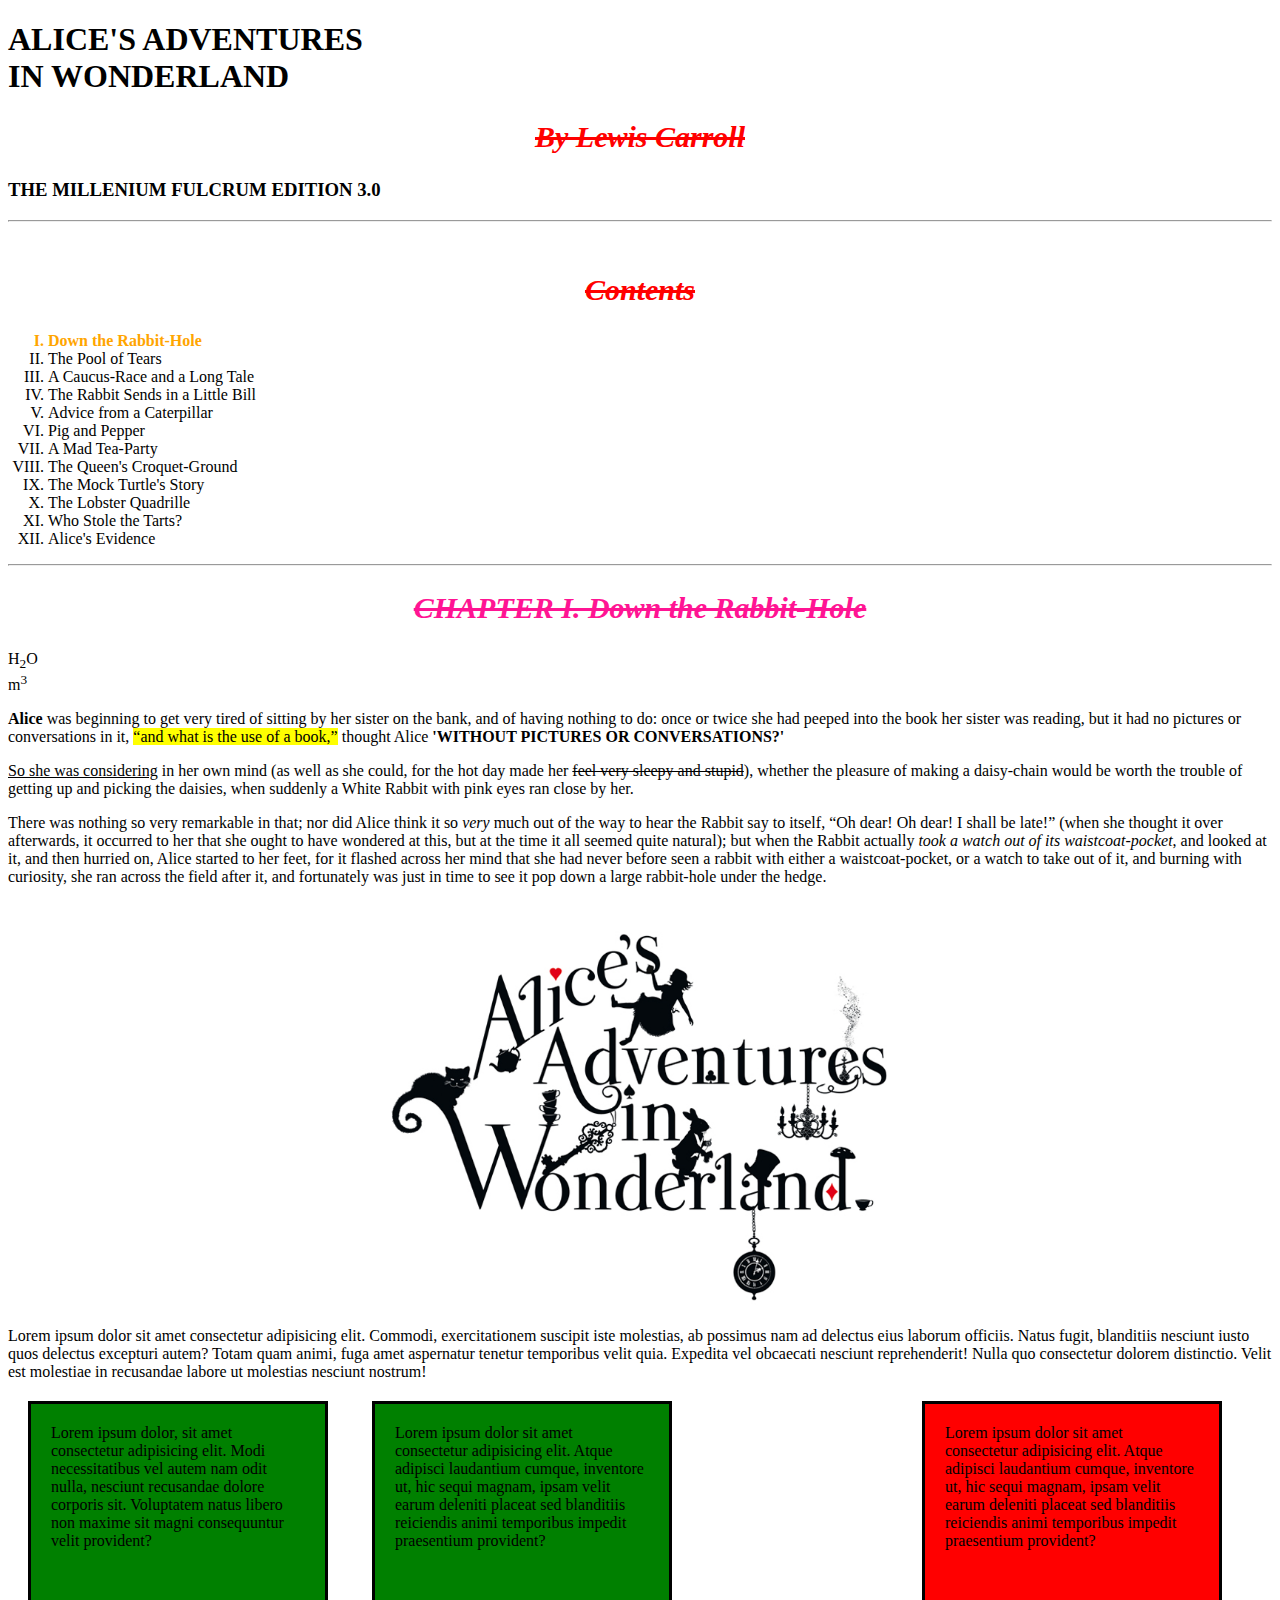
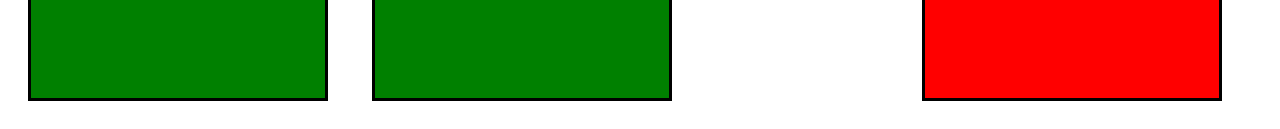
==== index.html @ c6f19186 "first commit" ====
<!DOCTYPE html>
<html lang="en">
<!-- Самый главный тег на странице -->

<head>
    <!-- Шапка нашей страницы: тут будет её основное описание -->
    <meta charset="UTF-8" />
    <!-- кодировка страницы, если не прописать, то мы увидим кракозяблы на странице (кирилица) -->
    <meta name="viewport" content="width=device-width, initial-scale=1.0" />
    <!-- чтобы страница красиво и правильно отображалась на мобильных устройствах -->
    <meta http-equiv="X-UA-Compatible" content="ie=edge" />
    <!-- Для совместимости с IE internet explorer -->
    <meta name="description" content="Это мой первый пример страницы" />
    <!-- Описание страницы -->
    <meta name="author" content="Карина" />
    <!-- Автор страницы -->
    <title>Hello</title>
    <!-- Заголовок страницы-->
    <link rel="stylesheet" href="css/style.css" />
</head>

<body>
    <!-- <style>
            body {
                background-color: khaki;
            }
        </style>
        так наш сайт будет работать медленно! поэтому подключаем css через
        <link /> -->

    <!-- <style>
            @import "css/style.css";
        </style>  так тоже css будет работать, но это не правильно! -->

    <h1>
        ALICE'S ADVENTURES <br />
        IN WONDERLAND
    </h1>
    <h2>By Lewis Carroll</h2>
    <h3>THE MILLENIUM FULCRUM EDITION 3.0</h3>
    <hr />
    <br />

    <h2>Contents</h2>

    <nav>
        <ol type="I">
            <!-- type определяеттип цифр/ у нас римская -->
            <!-- start="3" -->
            <li id="begin">Down the Rabbit-Hole</li>
            <li>The Pool of Tears</li>
            <li>A Caucus-Race and a Long Tale</li>
            <li>The Rabbit Sends in a Little Bill</li>
            <li>Advice from a Caterpillar</li>
            <li>Pig and Pepper</li>
            <li>A Mad Tea-Party</li>
            <li>The Queen's Croquet-Ground</li>
            <li>The Mock Turtle's Story</li>
            <li>The Lobster Quadrille</li>
            <li>Who Stole the Tarts?</li>
            <li>Alice's Evidence</li>
        </ol>
    </nav>

    <hr />
    <h2 class="chapter pink">CHAPTER I. Down the Rabbit-Hole</h2>

    H<sub>2</sub>O<br />
    m<sup>3</sup>

    <p>
        <b>Alice</b> was beginning to get very tired of sitting by her
        sister on the bank, and of having nothing to do: once or twice she
        had peeped into the book her sister was reading, but it had no
        pictures or conversations in it,
        <mark>“and what is the use of a book,”</mark> thought Alice
        <!-- <strong>'without pictures or conversations?'</strong> -->
        <span class="text">'without pictures or conversations?'</span>
    </p>

    <p>
        <u>So she was considering</u> in her own mind (as well as she could,
        for the hot day made her <s>feel very sleepy and stupid</s>),
        whether the pleasure of making a daisy-chain would be worth the
        trouble of getting up and picking the daisies, when suddenly a White
        Rabbit with pink eyes ran close by her.
    </p>

    <p>
        There was nothing <span>so very</span> remarkable in that; nor did
        Alice think it so <em>very</em> much out of the way to hear the
        Rabbit say to itself, “Oh dear! Oh dear! I shall be late!” (when she
        thought it over afterwards, it occurred to her that she ought to
        have wondered at this, but at the time it all seemed quite natural);
        but when the Rabbit actually
        <i>took a watch out of its waistcoat-pocket</i>, and looked at it,
        and then hurried on, Alice started to her feet, for it flashed
        across her mind that she had never before seen a rabbit with either
        a waistcoat-pocket, or a watch to take out of it, and burning with
        curiosity, she ran across the field after it, and fortunately was
        just in time to see it pop down a large rabbit-hole under the hedge.
    </p>

    <img src="img/Alice's Adventures in Wonderland.jpeg" alt="Alice" />

    Lorem ipsum dolor sit amet consectetur adipisicing elit. Commodi,
    exercitationem suscipit iste molestias, ab possimus nam ad delectus eius
    laborum officiis. Natus fugit, blanditiis nesciunt iusto quos delectus
    excepturi autem? Totam quam animi, fuga amet aspernatur tenetur
    temporibus velit quia. Expedita vel obcaecati nesciunt reprehenderit!
    Nulla quo consectetur dolorem distinctio. Velit est molestiae in
    recusandae labore ut molestias nesciunt nostrum!

    <div class="example">
        <div class="box">
            Lorem ipsum dolor, sit amet consectetur adipisicing elit. Modi
            necessitatibus vel autem nam odit nulla, nesciunt recusandae
            dolore corporis sit. Voluptatem natus libero non maxime sit
            magni consequuntur velit provident?
        </div>

        <div class="box">
            Lorem ipsum dolor sit amet consectetur adipisicing elit. Atque
            adipisci laudantium cumque, inventore ut, hic sequi magnam,
            ipsam velit earum deleniti placeat sed blanditiis reiciendis
            animi temporibus impedit praesentium provident?
        </div>

        <div class="box red">
            Lorem ipsum dolor sit amet consectetur adipisicing elit. Atque
            adipisci laudantium cumque, inventore ut, hic sequi magnam,
            ipsam velit earum deleniti placeat sed blanditiis reiciendis
            animi temporibus impedit praesentium provident?
        </div>
    </div>
</body>

</html>
---- css/style.css ----
/* @import "css/buttons.css"; */

* {
    box-sizing: border-box;
}
/* body {
    background-color: khaki;
} */

/* селектор {  здесь мы обращаемся в наш документ html, чтобы выбрать конкретно, что мы будем видоизменять
    свойство: значение;
    свойство: значение;
    свойство: значение;
} */

h2 {
    color: red;
    font-size: 30px;
    text-align: center; /* tac */
    font-style: italic;
    /* text-decoration: underline; */
    text-decoration: line-through;
    font-size: 30px;
}

.text {
    font-weight: 900;
    text-transform: uppercase;
}

.chapter {
    color: rgba(255, 20, 147, 1);
} /* последнее число отвечает за прозрачность цвета, и мы его можем контролировать 0.3 = 30% */

#begin {
    color: orange;
    font-weight: bold;
} /* селектор по уникальному идентификатору */

.box {
    /* display: inline; */
    /* position: absolute; */
    display: inline-block;
    vertical-align: top; /* выравнивание блоков по высшей точке, работает только при свойстве display: inline-block  */
    box-sizing: border-box;
    width: 300px;
    height: 300px;
    background-color: green;
    /* padding-left: 50px;
    padding-top: 20px; */
    /* padding: 20px 50px;  20px вертикальные отступы/ 50px горизонтальные отступы */
    /* padding: 20px 50px 40px 60px; наши заданные значения двигаются по часовой */
    padding: 20px;
    /* border-width: 3px;
    border-style: solid;
    border-color: black; */
    border: 3px solid black;
    margin: 20px;
    z-index: 3;
}

a {
    padding: 20px;
    margin: 20px;
    width: 500px;
}

img {
    display: block;
    margin: 0 auto; /* авто центр можно задать только по горизонтали */
    width: 500px;
    /* float: right; */
}

nav {
    /* position: static, relative, absolute, fixed, inherit; */
    position: inherit;
    right: 0px;
    top: 50px;
    /*  right: 130px;
    top: 150px;
    bottom, top, right, left: 150px; */
}

.red {
    position: absolute;
    right: 30px;
    background-color: red;
    z-index: 4;
}

.example {
    position: relative;
    /* background-color: grey;
    height: 700px; */
}
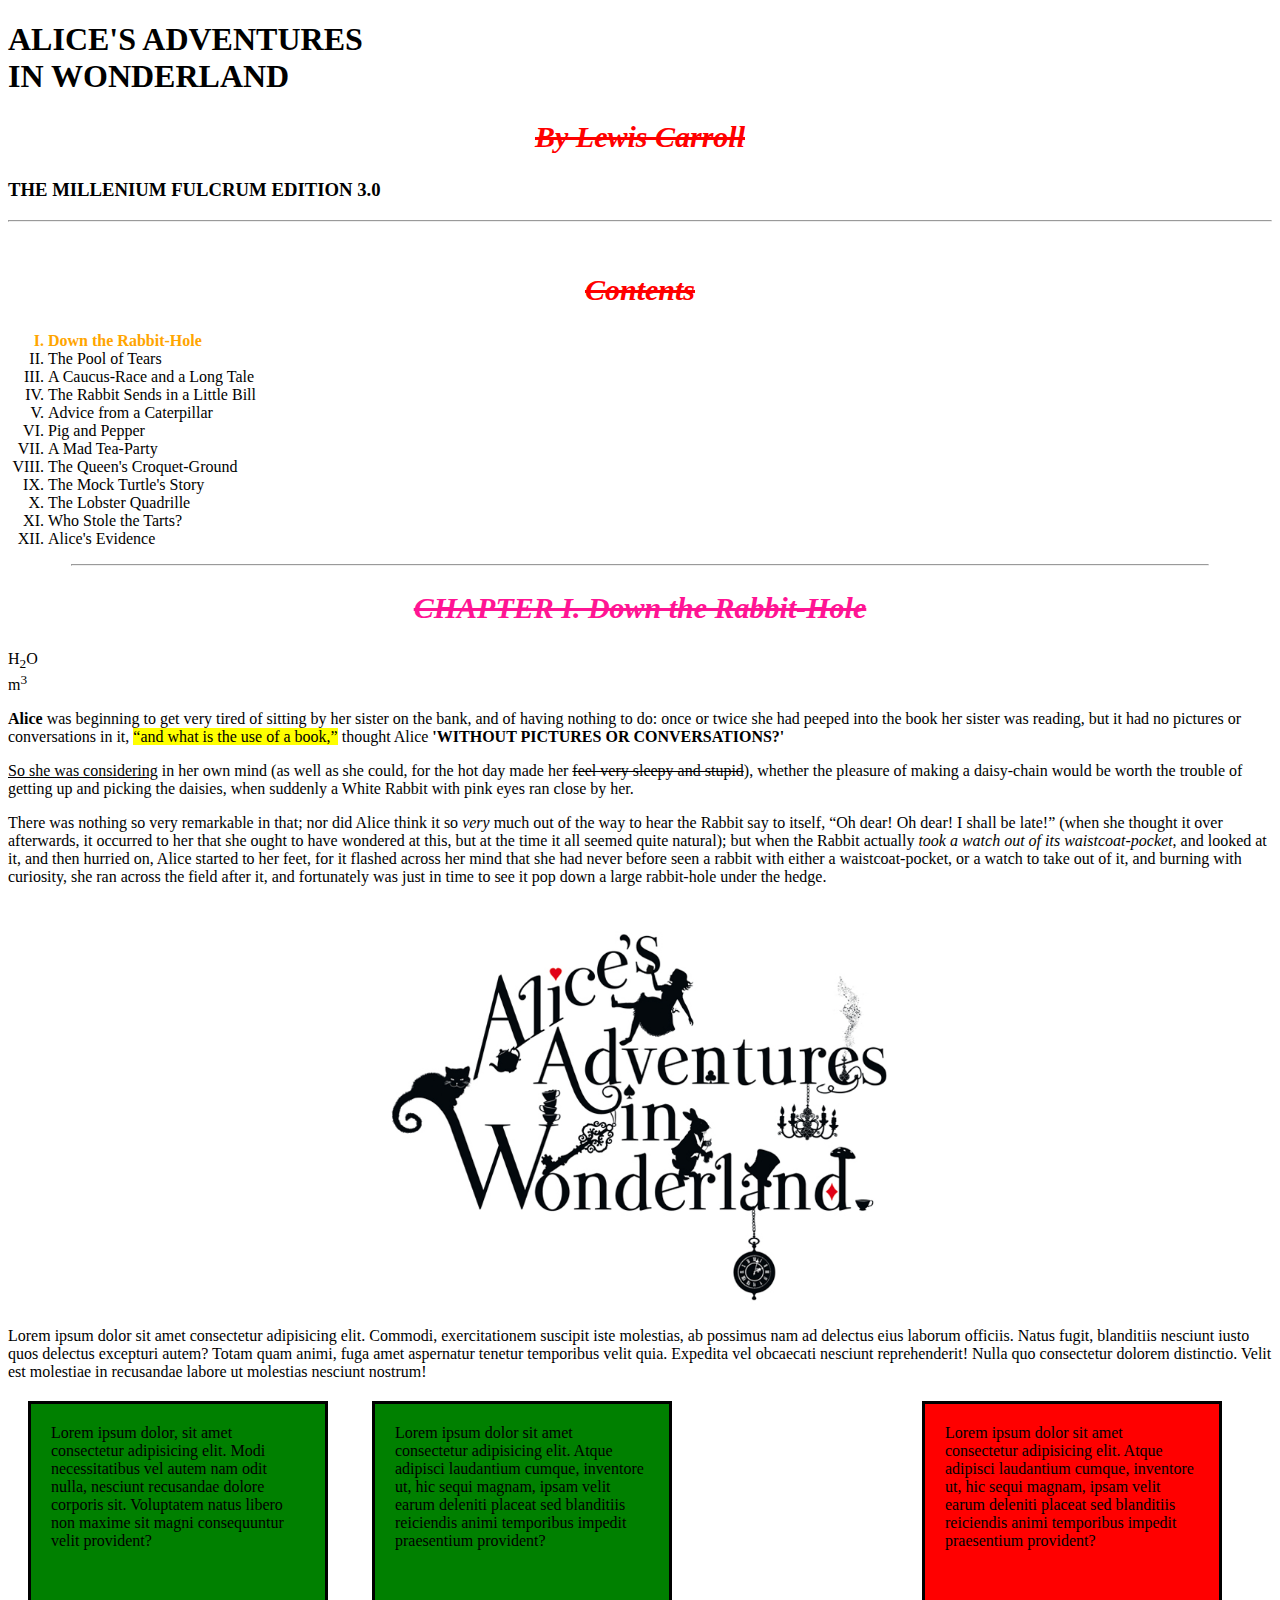
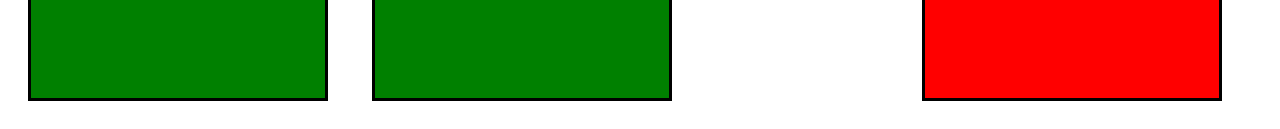
==== commit ed325d73: "updated index" ====
--- a/index.html
+++ b/index.html
@@ -14,7 +14,7 @@
     <!-- Описание страницы -->
     <meta name="author" content="Карина" />
     <!-- Автор страницы -->
-    <title>Hello</title>
+    <title>Alice in Wonderland</title>
     <!-- Заголовок страницы-->
     <link rel="stylesheet" href="css/style.css" />
 </head>
@@ -62,7 +62,7 @@
         </ol>
     </nav>
 
-    <hr />
+    <hr width="90%" />
     <h2 class="chapter pink">CHAPTER I. Down the Rabbit-Hole</h2>
 
     H<sub>2</sub>O<br />
